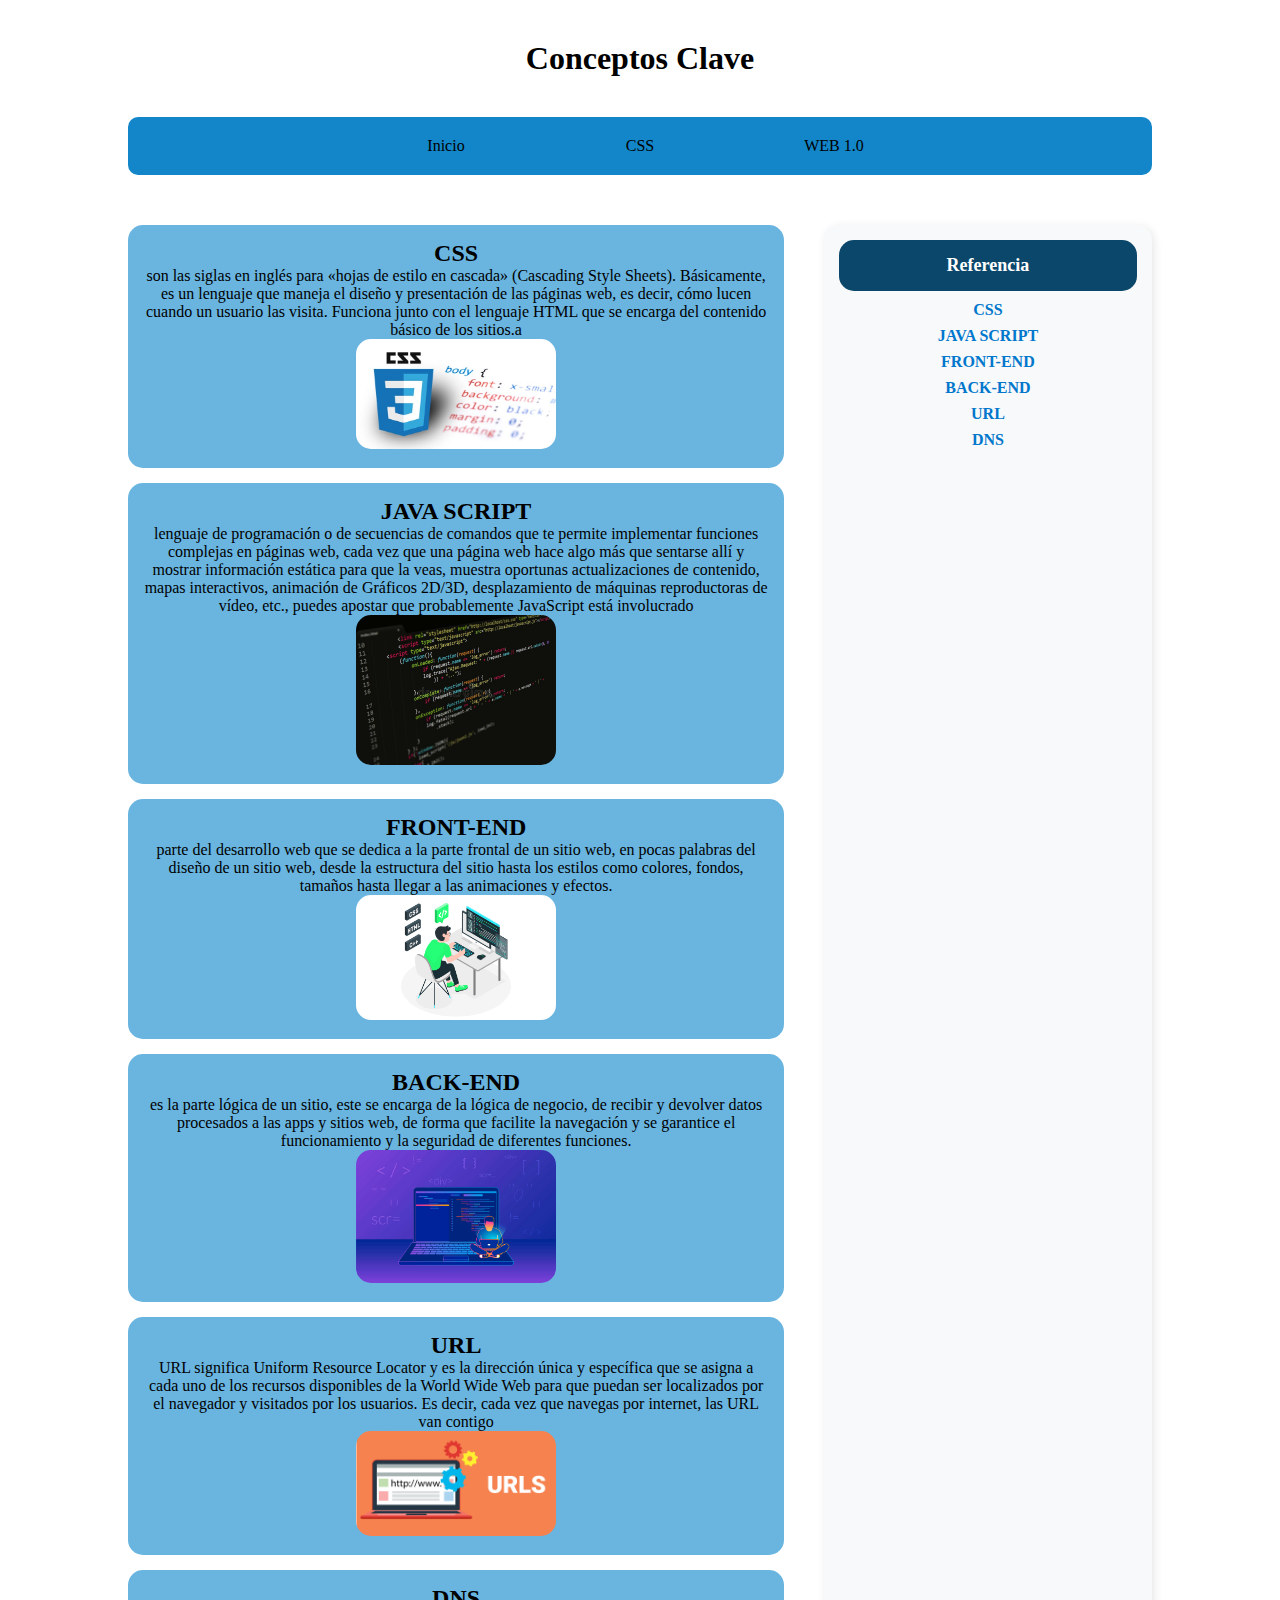
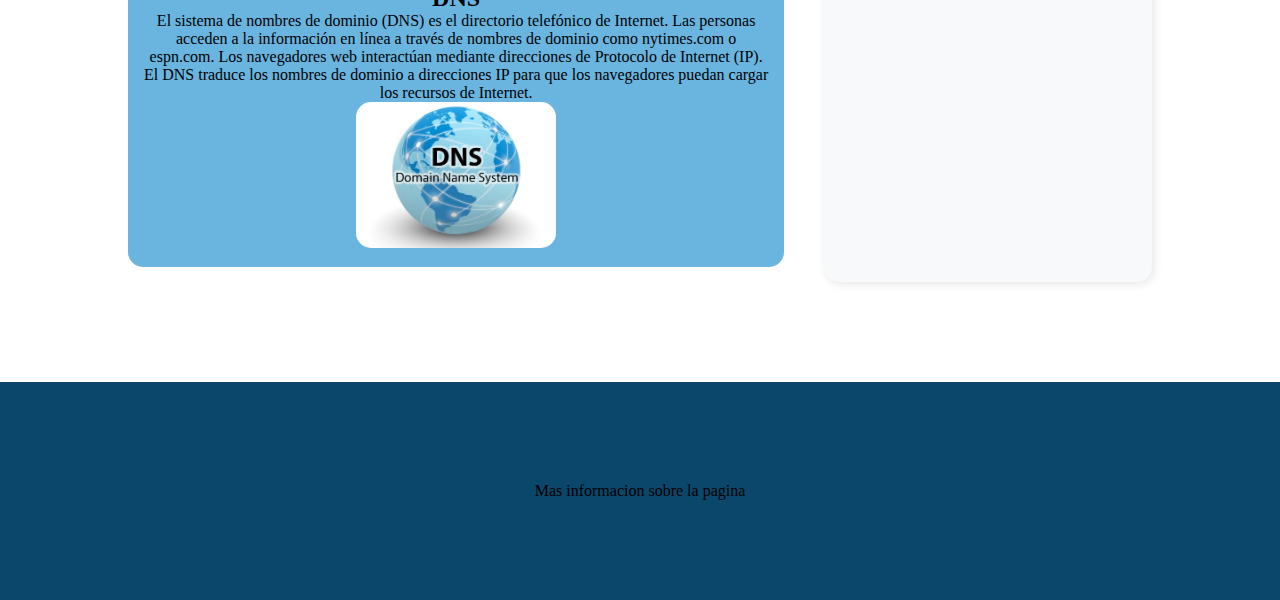
==== CSS.html @ a2b7ff64 "primer commit" ====
<!DOCTYPE html>
<html>
<head>
	<meta charset="utf-8">
	<meta name="viewport" content="width=device-width, initial-scale=1">
	<title>Conceptos</title>
	<link rel="stylesheet" type="text/css" href="esilos.css">
</head>
<body>

	<div class="titulo">
		<h1>Conceptos Clave</h1>
	</div>

	<nav>
		<ul>
			<li><a href="index.html">Inicio</a></li>
			<li><a href="CSS.html">CSS</a></li>
			<li><a href="WEB 1.0.html">WEB 1.0</a></li>
		</ul>
	</nav>

	<div class="contenido">
		<div class="articulo">
			<div>
				<h2>CSS</h2>
				<p>son las siglas en inglés para «hojas de estilo en cascada» (Cascading Style Sheets). Básicamente, es un lenguaje que maneja el diseño y presentación de las páginas web, es decir, cómo lucen cuando un usuario las visita. Funciona junto con el lenguaje HTML que se encarga del contenido básico de los sitios.a</p>
				<img src="imagenes/css.jpg">
			</div>
			<div>
				<h2>JAVA SCRIPT</h2>
				<p> lenguaje de programación o de secuencias de comandos que te permite implementar funciones complejas en páginas web, cada vez que una página web hace algo más que sentarse allí y mostrar información estática para que la veas, muestra oportunas actualizaciones de contenido, mapas interactivos, animación de Gráficos 2D/3D, desplazamiento de máquinas reproductoras de vídeo, etc., puedes apostar que probablemente JavaScript está involucrado</p>
				<img src="imagenes/java script.jpg">
			</div>
			<div>
				<h2>FRONT-END</h2>
				<p> parte del desarrollo web que se dedica a la parte frontal de un sitio web, en pocas palabras del diseño de un sitio web, desde la estructura del sitio hasta los estilos como colores, fondos, tamaños hasta llegar a las animaciones y efectos.</p>
				<img src="imagenes/front end.jpg">
			</div>
            <div>
				<h2>BACK-END</h2>
				<p>es la parte lógica de un sitio, este se encarga de la lógica de negocio, de recibir y devolver datos procesados a las apps y sitios web, de forma que facilite la navegación y se garantice el funcionamiento y la seguridad de diferentes funciones. </p>
				<img src="imagenes/back end.jpg">
			</div>
            <div>
				<h2>URL</h2>
				<p>URL significa Uniform Resource Locator y es la dirección única y específica que se asigna a cada uno de los recursos disponibles de la World Wide Web para que puedan ser localizados por el navegador y visitados por los usuarios. Es decir, cada vez que navegas por internet, las URL van contigo</p>
				<img src="imagenes/url.jpg">
			</div>
			<div>
				<h2>DNS</h2>
				<p>El sistema de nombres de dominio (DNS) es el directorio telefónico de Internet. Las personas acceden a la información en línea a través de nombres de dominio como nytimes.com o espn.com. Los navegadores web interactúan mediante direcciones de Protocolo de Internet (IP). El DNS traduce los nombres de dominio a direcciones IP para que los navegadores puedan cargar los recursos de Internet.</p>
				<img src="imagenes/DNS.jpg">
			</div>

		</div>
		<div class="secundario">
            <p>Referencia</p>
            <ul>
                <li><a href="https://blog.hubspot.es/website/que-es-css" target="_blank">CSS</a></li>
                <li><a href="https://developer.mozilla.org/es/docs/Learn_web_development/Core/Scripting/What_is_JavaScript" target="_blank">JAVA SCRIPT</a></li>
                <li><a href="https://www.servnet.mx/blog/backend-y-frontend-partes-fundamentales-de-la-programacion-de-una-aplicacion-web" target="_blank">FRONT-END</a></li>
                <li><a href="https://www.gluo.mx/blog/backend-que-es-y-para-que-sirve" target="_blank">BACK-END</a></li>
                <li><a href="https://www.qualentum.com/general/que-es-url/" target="_blank">URL</a></li>
                <li><a href="https://www.cloudflare.com/es-es/learning/dns/what-is-dns/" target="_blank">DNS</a></li>
        </div>
        
	</div>

	<div class="piedepagina">
		<p>Mas informacion sobre la pagina</p>
	</div>

</body>
</html>
---- esilos.css ----
* {
	padding: 0;
	margin: 0;
	font-family: century gothic;
	color: black;
	text-decoration: none;
	text-align: center;
}
.titulo {
	padding: 40px;
}

nav ul {
	width: 80%;
	margin: auto;
	border-radius: 10px;
	list-style-type: none;
	background-color: #1286c9;
}
nav li {
	display: inline-flex;
}
nav a {
	padding: 20px;
	width: 150px;
}
nav ul a:hover {
	background-color: white;
}

.contenido {
	display: flex;
	width: 80%;
	margin: auto;
	margin-top: 50px;
}
.contenido .articulo {
	width: 70%;
	margin: auto;
}
.contenido .articulo div {
	width: 90%;
	padding: 15px;
	background-color: #69b5e0;
	border-radius: 15px;
	margin-bottom: 15px;
}
.contenido .articulo img {
	width: 200px;
	border-radius: 15px;
}
.contenido .secundario {
    width: 30%;
    background-color: #f8f9fa; /* Color de fondo para mayor contraste */
    padding: 15px;
    border-radius: 15px;
    box-shadow: 2px 2px 10px rgba(0, 0, 0, 0.1); /* Sombra ligera */
}

.contenido .secundario p {
    background-color: #0a476b;
    color: white;
    border-radius: 15px;
    padding: 15px;
    font-size: 18px;
    font-weight: bold;
    text-align: center;
}

.contenido .secundario ul {
    list-style-type: none; /* Quita los puntos de la lista */
    padding-left: 0;
    margin-top: 10px;
}

.contenido .secundario li {
    margin: 8px 0;
}

.contenido .secundario a {
    text-decoration: none;
    color: #0077cc;
    font-weight: bold;
}

.contenido .secundario a:hover {
    text-decoration: underline;
    color: #005599;
}


.piedepagina {
	background-color: #0a476b;
	margin-top: 100px;
}
.piedepagina p {
	padding: 100px;
}
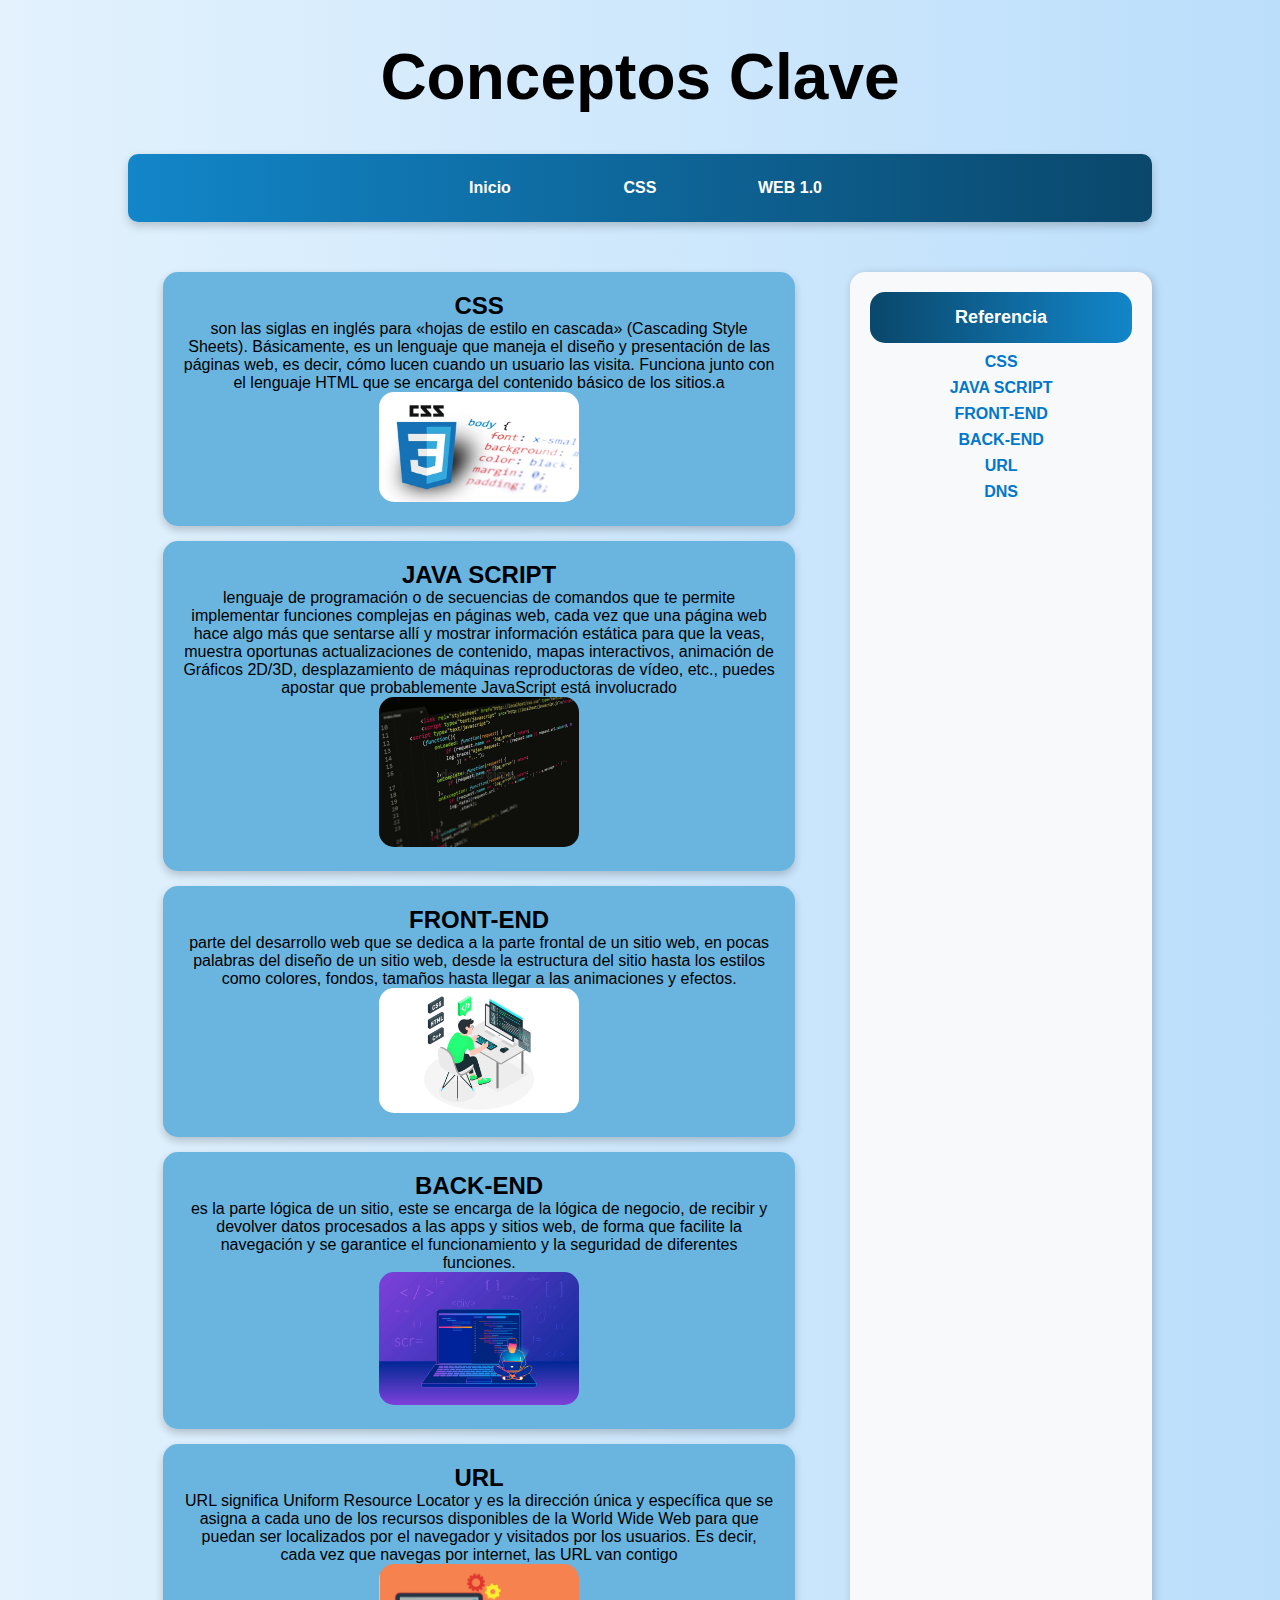
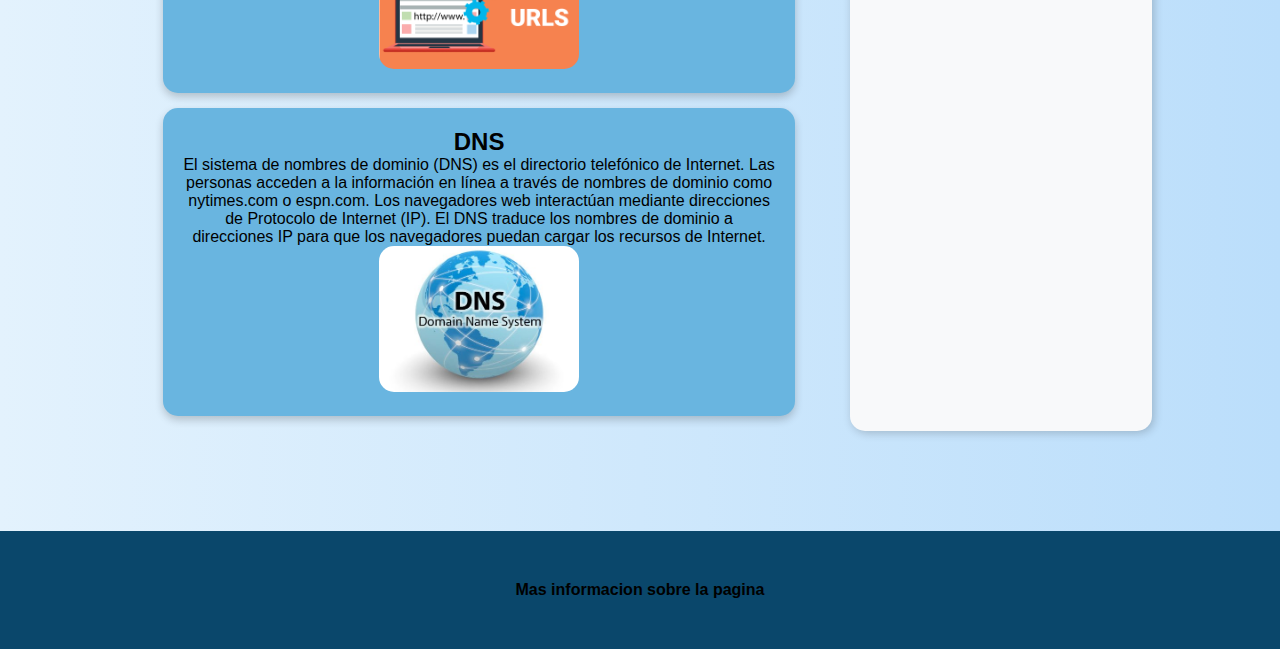
==== commit 8ce977ba: "Feature: Rework stilos" ====
--- a/CSS.html
+++ b/CSS.html
@@ -4,7 +4,7 @@
 	<meta charset="utf-8">
 	<meta name="viewport" content="width=device-width, initial-scale=1">
 	<title>Conceptos</title>
-	<link rel="stylesheet" type="text/css" href="esilos.css">
+	<link rel="stylesheet" type="text/css" href="css/main.css">
 </head>
 <body>
 
--- a/css/main.css
+++ b/css/main.css
@@ -0,0 +1,150 @@
+/* Reset y estilos generales */
+* {
+    padding: 0;
+    margin: 0;
+    font-family: 'Century Gothic', sans-serif;
+    color: black;
+    text-decoration: none;
+    text-align: center;
+    box-sizing: border-box;
+}
+
+body {
+    background: linear-gradient(to right, #e3f2fd, #bbdefb);
+}
+
+.titulo {
+    padding: 40px;
+    font-size: 2rem;
+    font-weight: bold;
+    color: #0a476b;
+}
+
+/* Navegación */
+nav ul {
+    width: 80%;
+    margin: auto;
+    border-radius: 10px;
+    list-style-type: none;
+    background: linear-gradient(to right, #1286c9, #0a476b);
+    display: flex;
+    justify-content: center;
+    padding: 10px 0;
+    box-shadow: 0px 4px 10px rgba(0, 0, 0, 0.2);
+}
+
+nav li {
+    display: inline-flex;
+}
+
+nav a {
+    padding: 15px 25px;
+    width: 150px;
+    color: white;
+    font-weight: bold;
+    transition: 0.3s;
+    border-radius: 5px;
+}
+
+nav ul a:hover {
+    background-color: white;
+    color: #1286c9;
+    transform: scale(1.1);
+}
+
+/* Contenido Principal */
+.contenido {
+    display: flex;
+    width: 80%;
+    margin: 50px auto;
+    gap: 20px;
+}
+
+.contenido .articulo {
+    width: 70%;
+    display: flex;
+    flex-direction: column;
+    align-items: center;
+}
+
+.contenido .articulo div {
+    width: 90%;
+    padding: 20px;
+    background: #69b5e0;
+    border-radius: 15px;
+    margin-bottom: 15px;
+    box-shadow: 0px 4px 8px rgba(0, 0, 0, 0.2);
+    transition: 0.3s;
+}
+
+.contenido .articulo div:hover {
+    transform: translateY(-5px);
+}
+
+.contenido .articulo img {
+    width: 200px;
+    border-radius: 15px;
+    transition: 0.3s;
+}
+
+.contenido .articulo img:hover {
+    transform: scale(1.1);
+}
+
+/* Barra lateral */
+.contenido .secundario {
+    width: 30%;
+    background-color: #f8f9fa;
+    padding: 20px;
+    border-radius: 15px;
+    box-shadow: 2px 2px 10px rgba(0, 0, 0, 0.2);
+}
+
+.contenido .secundario p {
+    background: linear-gradient(to right, #0a476b, #1286c9);
+    color: white;
+    border-radius: 15px;
+    padding: 15px;
+    font-size: 18px;
+    font-weight: bold;
+    text-align: center;
+}
+
+.contenido .secundario ul {
+    list-style-type: none;
+    padding-left: 0;
+    margin-top: 10px;
+}
+
+.contenido .secundario li {
+    margin: 8px 0;
+}
+
+.contenido .secundario a {
+    text-decoration: none;
+    color: #0077cc;
+    font-weight: bold;
+    transition: 0.3s;
+}
+
+.contenido .secundario a:hover {
+    text-decoration: underline;
+    color: #005599;
+    transform: scale(1.1);
+}
+
+/* Footer */
+.piedepagina {
+    background: #0a476b;
+    margin-top: 100px;
+    padding: 50px 0;
+    text-align: center;
+    color: white;
+    font-weight: bold;
+    position: relative;
+    transition: opacity 0.5s;
+}
+
+.piedepagina:hover {
+    opacity: 1;
+}
